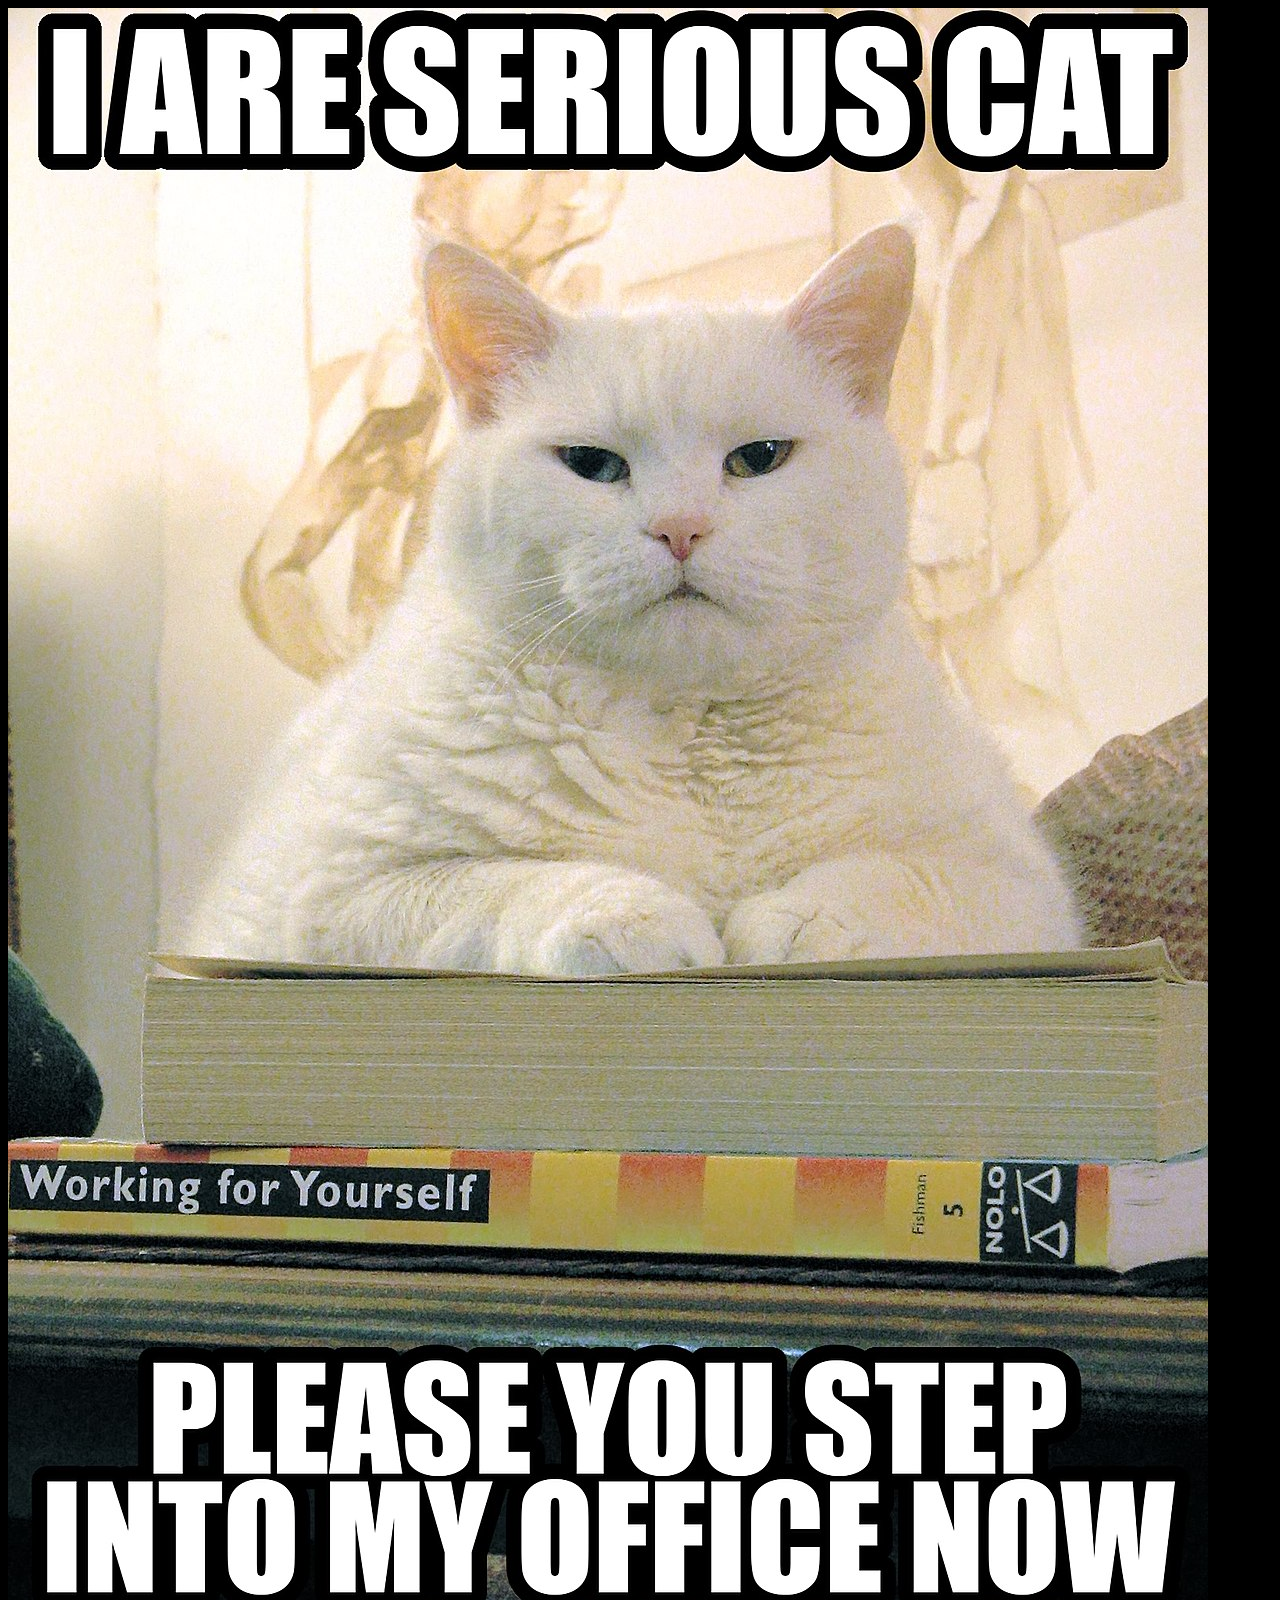
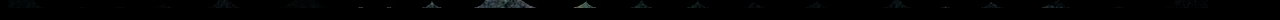
==== index.html @ e808b602 "initialisation" ====
<!DOCTYPE html>
<html lang="en">
<head>
    <meta charset="UTF-8">
    <meta http-equiv="X-UA-Compatible" content="IE=edge">
    <meta name="viewport" content="width=device-width, initial-scale=1.0">
    <title>Document</title>
    <link rel="stylesheet" href="styles/style.css">
</head>
<body>
    <img src="images/lolcat.jpeg" alt="">
</body>
</html>
---- styles/style.css ----
body{
    background-color : black;
}
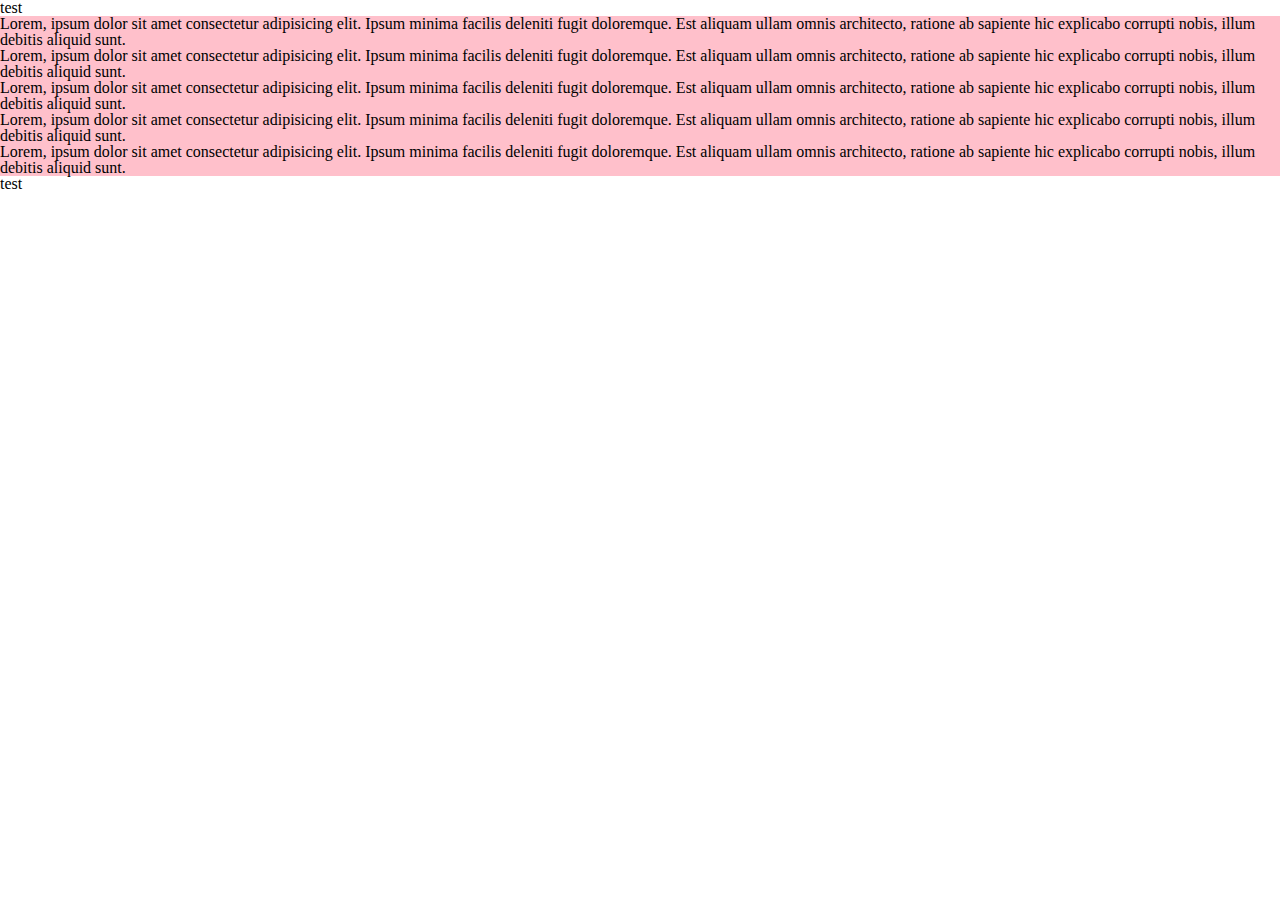
==== commit 7f5f3e31: "ajout police (work in progress)" ====
--- a/index.html
+++ b/index.html
@@ -4,10 +4,23 @@
     <meta charset="UTF-8">
     <meta http-equiv="X-UA-Compatible" content="IE=edge">
     <meta name="viewport" content="width=device-width, initial-scale=1.0">
-    <title>Document</title>
+    <title>Ma première page</title>
     <link rel="stylesheet" href="styles/style.css">
+    <link rel="stylesheet" href="styles/reset.css">
+    <!-- <link rel="preconnect" href="https://fonts.googleapis.com"> -->
+
+
+    <!-- <link rel="preconnect" href="https://fonts.gstatic.com" crossorigin> -->
+    <link href="https://fonts.googleapis.com/css2?family=Exo:wght@200&family=Passions+Conflict&display=swap" rel="stylesheet">
 </head>
 <body>
-    <img src="images/lolcat.jpeg" alt="">
+    <!-- img src="images/lolcat.jpeg" alt="un lolcat"-->
+    <h1>test</h1>
+    <p>Lorem, ipsum dolor sit amet consectetur adipisicing elit. Ipsum minima facilis deleniti fugit doloremque. Est aliquam ullam omnis architecto, ratione ab sapiente hic explicabo corrupti nobis, illum debitis aliquid sunt.</p>
+    <p>Lorem, ipsum dolor sit amet consectetur adipisicing elit. Ipsum minima facilis deleniti fugit doloremque. Est aliquam ullam omnis architecto, ratione ab sapiente hic explicabo corrupti nobis, illum debitis aliquid sunt.</p>
+    <p>Lorem, ipsum dolor sit amet consectetur adipisicing elit. Ipsum minima facilis deleniti fugit doloremque. Est aliquam ullam omnis architecto, ratione ab sapiente hic explicabo corrupti nobis, illum debitis aliquid sunt.</p>
+    <p>Lorem, ipsum dolor sit amet consectetur adipisicing elit. Ipsum minima facilis deleniti fugit doloremque. Est aliquam ullam omnis architecto, ratione ab sapiente hic explicabo corrupti nobis, illum debitis aliquid sunt.</p>
+    <p>Lorem, ipsum dolor sit amet consectetur adipisicing elit. Ipsum minima facilis deleniti fugit doloremque. Est aliquam ullam omnis architecto, ratione ab sapiente hic explicabo corrupti nobis, illum debitis aliquid sunt.</p>
+    <h2>test</h2>
 </body>
 </html>--- a/styles/style.css
+++ b/styles/style.css
@@ -1,3 +1,7 @@
-body{
-    background-color : black;
+@import url('https://fonts.googleapis.com/css2?family=Exo:wght@200&family=Passions+Conflict&display=swap');
+
+p{
+    background-color : pink;
+    font-family: 'Exo', sans-serif;
+    font-family: 'Passions Conflict', cursive;
 }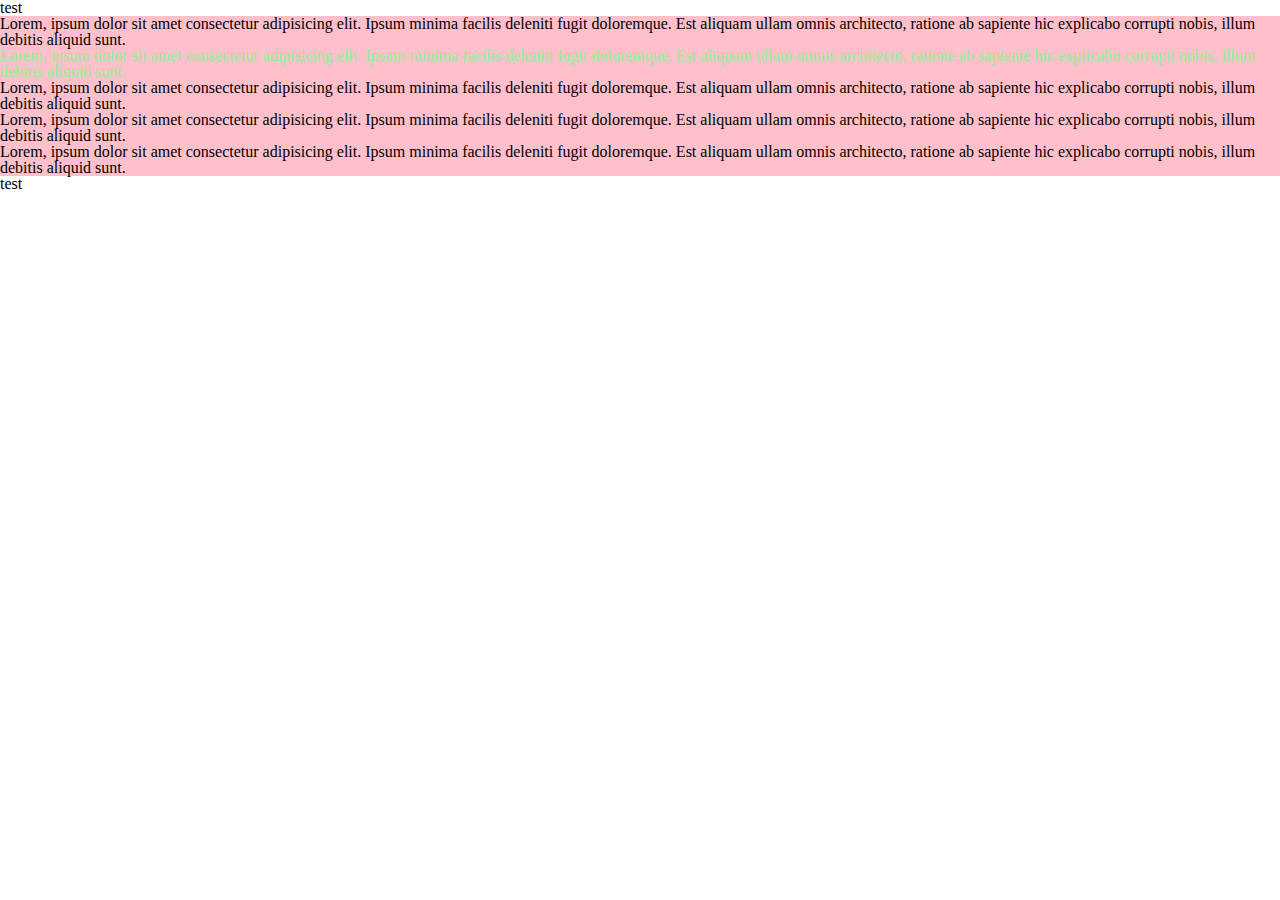
==== commit 079fc032: "exemples" ====
--- a/index.html
+++ b/index.html
@@ -17,7 +17,7 @@
     <!-- img src="images/lolcat.jpeg" alt="un lolcat"-->
     <h1>test</h1>
     <p>Lorem, ipsum dolor sit amet consectetur adipisicing elit. Ipsum minima facilis deleniti fugit doloremque. Est aliquam ullam omnis architecto, ratione ab sapiente hic explicabo corrupti nobis, illum debitis aliquid sunt.</p>
-    <p>Lorem, ipsum dolor sit amet consectetur adipisicing elit. Ipsum minima facilis deleniti fugit doloremque. Est aliquam ullam omnis architecto, ratione ab sapiente hic explicabo corrupti nobis, illum debitis aliquid sunt.</p>
+    <p class="salto">Lorem, ipsum dolor sit amet consectetur adipisicing elit. Ipsum minima facilis deleniti fugit doloremque. Est aliquam ullam omnis architecto, ratione ab sapiente hic explicabo corrupti nobis, illum debitis aliquid sunt.</p>
     <p>Lorem, ipsum dolor sit amet consectetur adipisicing elit. Ipsum minima facilis deleniti fugit doloremque. Est aliquam ullam omnis architecto, ratione ab sapiente hic explicabo corrupti nobis, illum debitis aliquid sunt.</p>
     <p>Lorem, ipsum dolor sit amet consectetur adipisicing elit. Ipsum minima facilis deleniti fugit doloremque. Est aliquam ullam omnis architecto, ratione ab sapiente hic explicabo corrupti nobis, illum debitis aliquid sunt.</p>
     <p>Lorem, ipsum dolor sit amet consectetur adipisicing elit. Ipsum minima facilis deleniti fugit doloremque. Est aliquam ullam omnis architecto, ratione ab sapiente hic explicabo corrupti nobis, illum debitis aliquid sunt.</p>
--- a/styles/style.css
+++ b/styles/style.css
@@ -4,4 +4,10 @@
     background-color : pink;
     font-family: 'Exo', sans-serif;
     font-family: 'Passions Conflict', cursive;
+}
+/* un exemple de classe */
+.salto {
+    color :lightgreen; 
+    /* -webkit-animation: flip-horizontal-top 0.4s cubic-bezier(0.455, 0.030, 0.515, 0.955) both;
+            animation: flip-horizontal-top 0.4s cubic-bezier(0.455, 0.030, 0.515, 0.955) both; */
 }